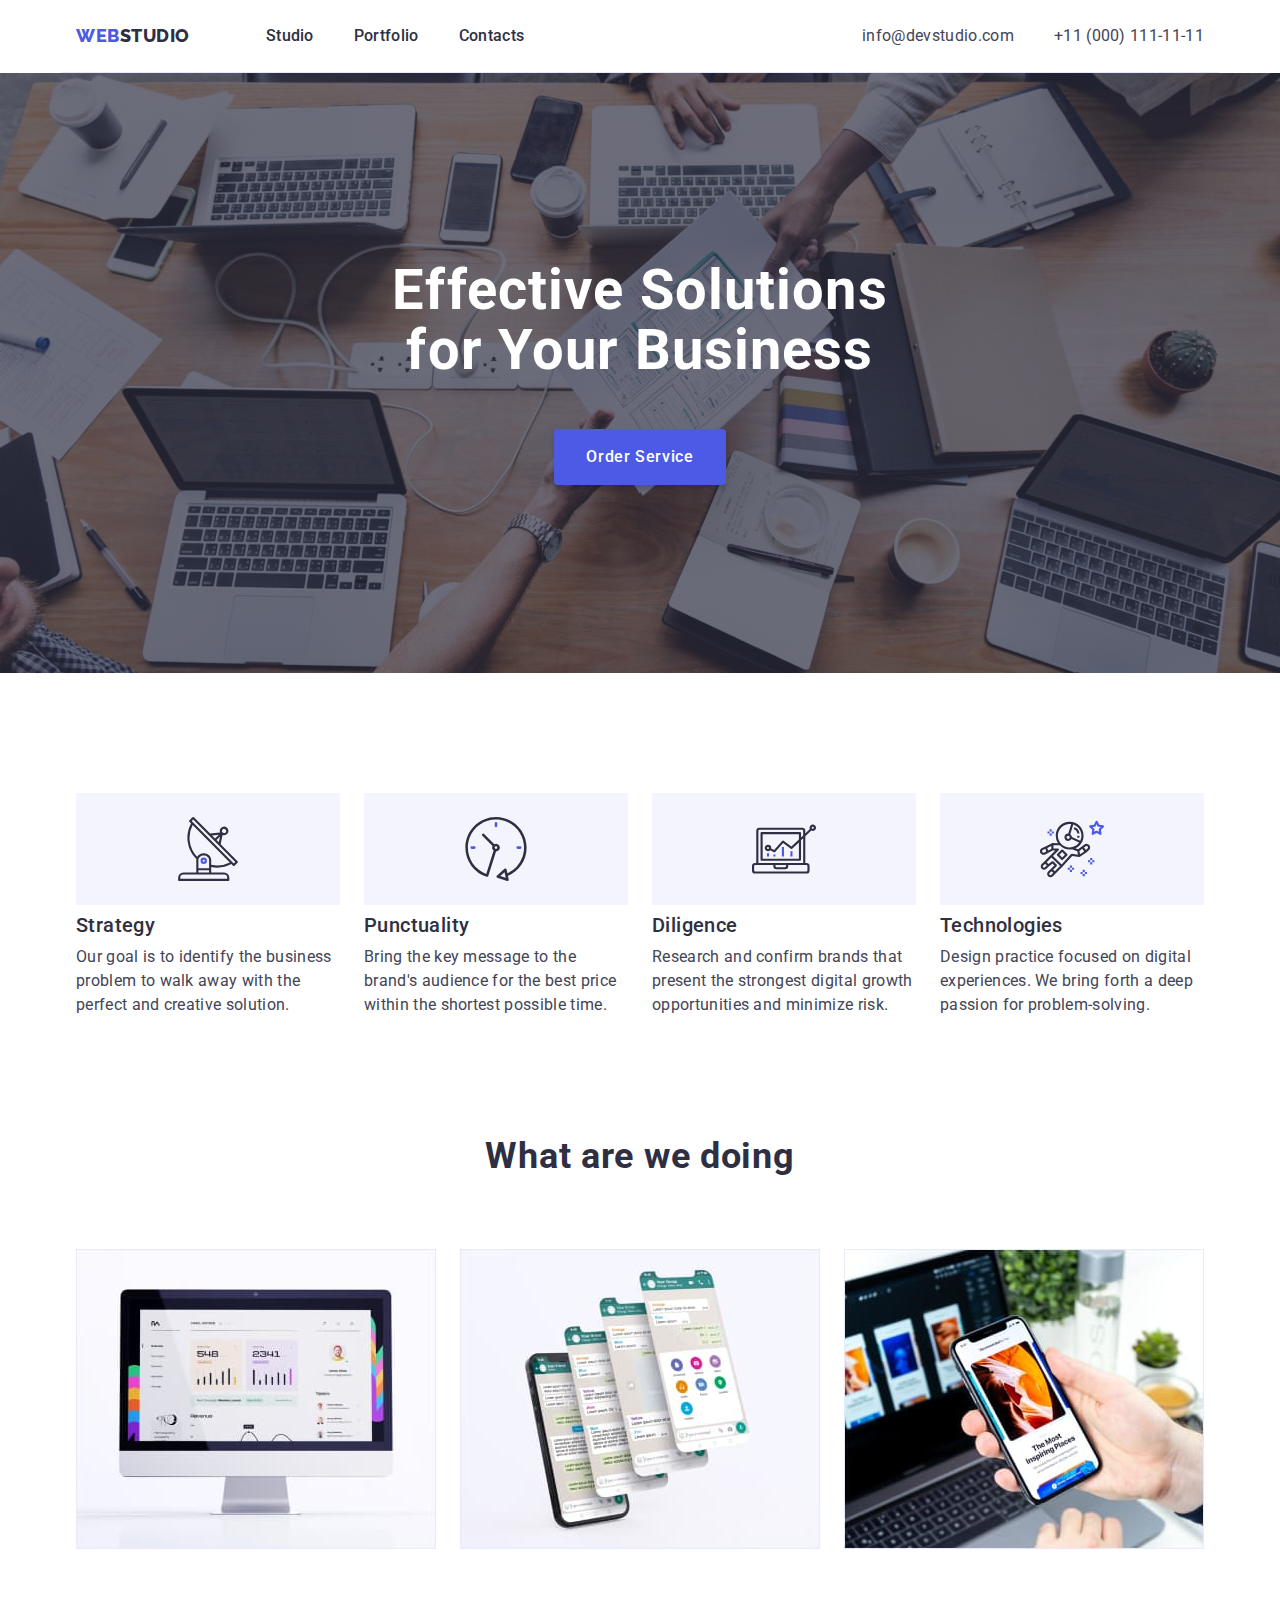
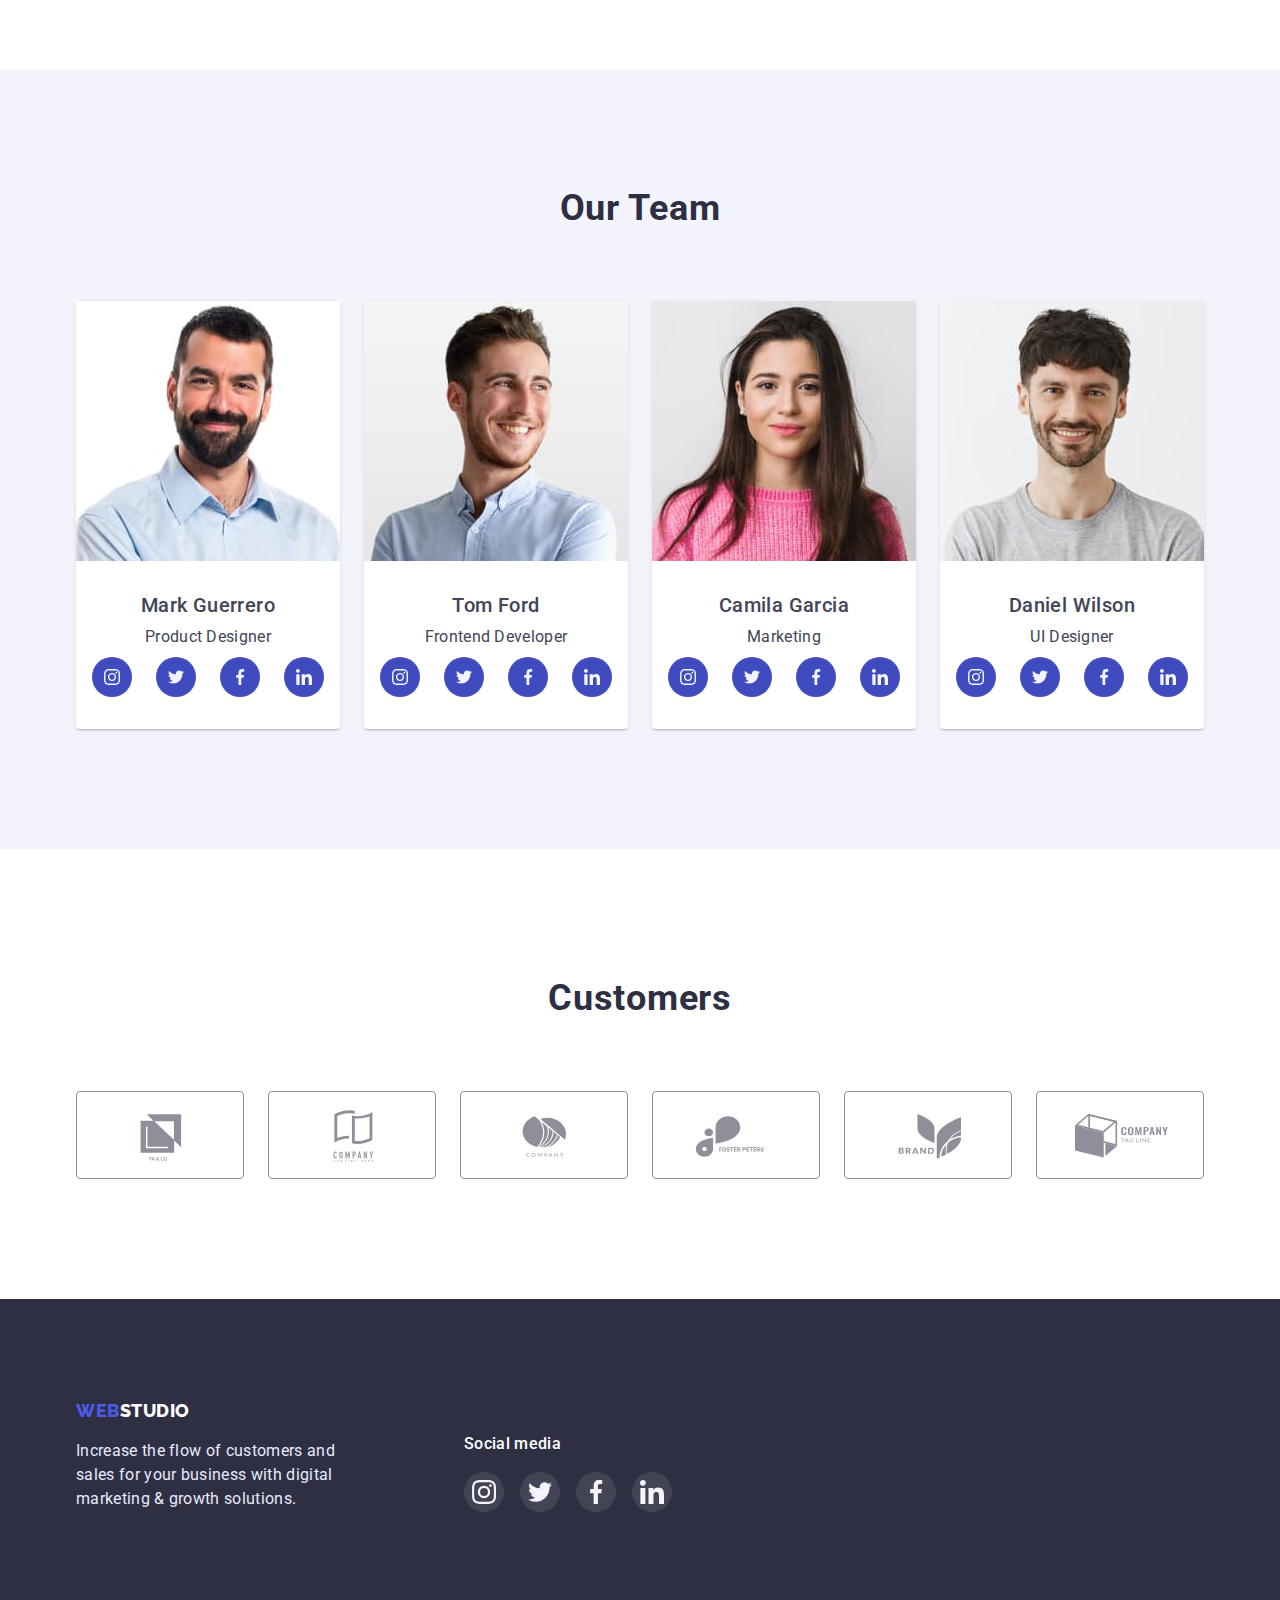
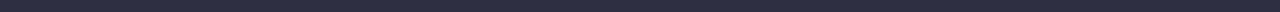
==== index.html @ 6de8f198 "version 1 homework" ====
<!DOCTYPE html>
<html lang="en">
  <head>
    <meta charset="UTF-8" />
    <meta http-equiv="X-UA-Compatible" content="IE=edge" />
    <meta name="viewport" content="width=device-width, initial-scale=1.0" />
    <link rel="preconnect" href="https://fonts.googleapis.com" />
    <link rel="preconnect" href="https://fonts.gstatic.com" crossorigin />
    <link
      href="https://fonts.googleapis.com/css2?family=Raleway:wght@800&family=Roboto:wght@400;500;700;900&display=swap"
      rel="stylesheet"
    />
    <link
      rel="stylesheet"
      href="https://cdnjs.cloudflare.com/ajax/libs/modern-normalize/1.1.0/modern-normalize.min.css"
    />
    <link rel="stylesheet" href="./css/styles.css" />
    <title>Main page</title>
  </head>
  <body>
    <header class="header">
      <div class="container main-nav">
        <nav class="nav">
          <a class="header-logo" href="./index.html"
            >Web<span class="logo-dark">Studio</span></a
          >
          <ul class="header-nav">
            <li class="nav-item">
              <a class="nav-link" href="">Studio</a>
            </li>
            <li class="nav-item">
              <a class="nav-link" href="./portfolio.html">Portfolio</a>
            </li>
            <li class="nav-item">
              <a class="nav-link" href="">Contacts</a>
            </li>
          </ul>
        </nav>
        <address class="address">
          <ul class="header-contacts">
            <li class="contact-item">
              <a class="contact-link" href="mailto:info@devstudio.com"
                >info@devstudio.com</a
              >
            </li>
            <li class="contact-item">
              <a class="contact-link" href="tel:+110001111111"
                >+11 (000) 111-11-11</a
              >
            </li>
          </ul>
        </address>
      </div>
    </header>
    <main>
      <section class="hero">
        <div class="container">
          <h1 class="hero-title">
            Effective Solutions<br />
            for Your Business
          </h1>
          <button class="hero-button" type="button">Order Service</button>
        </div>
      </section>
      <section class="advantages">
        <div class="container">
          <h2 hidden>Advantages</h2>

          <ul class="advantages-list">
            <li class="advantages-item">
              <div class="advantages-block">
                <svg class="advantages-icons">
                  <use
                    href="./images/icons/symbol-defs.svg#icon-antenna"
                    width="64px"
                    height="64px"
                  ></use>
                </svg>
              </div>
              <h3 class="advantages-title">Strategy</h3>
              <p class="advantages-text">
                Our goal is to identify the business problem to walk away with
                the perfect and creative solution.
              </p>
            </li>
            <li class="advantages-item">
              <div class="advantages-block">
                <svg class="advantages-icons">
                  <use
                    href="./images/icons/symbol-defs.svg#icon-clock"
                    width="64"
                    height="64"
                  ></use>
                </svg>
              </div>
              <h3 class="advantages-title">Punctuality</h3>
              <p class="advantages-text">
                Bring the key message to the brand's audience for the best price
                within the shortest possible time.
              </p>
            </li>
            <li class="advantages-item">
              <div class="advantages-block">
                <svg class="advantages-icons">
                  <use
                    href="./images/icons/symbol-defs.svg#icon-diagram"
                    width="64"
                    height="64"
                  ></use>
                </svg>
              </div>
              <h3 class="advantages-title">Diligence</h3>
              <p class="advantages-text">
                Research and confirm brands that present the strongest digital
                growth opportunities and minimize risk.
              </p>
            </li>
            <li class="advantages-item">
              <div class="advantages-block">
                <svg class="advantages-icons">
                  <use
                    href="./images/icons/symbol-defs.svg#icon-astronaut"
                    width="64"
                    height="64"
                  ></use>
                </svg>
              </div>
              <h3 class="advantages-title">Technologies</h3>
              <p class="advantages-text">
                Design practice focused on digital experiences. We bring forth a
                deep passion for problem-solving.
              </p>
            </li>
          </ul>
        </div>
      </section>
      <section class="services">
        <div class="container">
          <h2 class="services-title">What are we doing</h2>
          <ul class="services-list">
            <li class="services-item">
              <img src="./images/comp.jpg" alt="Computer" width="360" />
            </li>
            <li class="services-item">
              <img src="./images/app.jpg" alt="Application" width="360" />
            </li>
            <li class="services-item">
              <img src="./images/tel.jpg" alt="Telephone" width="360" />
            </li>
          </ul>
        </div>
      </section>
      <section class="employees">
        <div class="container">
          <h2 class="employees-title">Our Team</h2>
          <ul class="employees-list">
            <li class="employee-card">
              <img
                class="employee-avatar"
                src="./images/mark.jpg"
                alt="Mark"
                width="264"
              />
              <div class="employee-text">
                <h3 class="employee-name">Mark Guerrero</h3>
                <p class="employee-position">Product Designer</p>
                <ul class="employee-list">
                  <li class="social-item">
                    <a class="social-link" href="#">
                      <svg class="social-icon">
                        <use
                          href="./images/icons/symbol-defs.svg#icon-instagram"
                        ></use>
                      </svg>
                    </a>
                  </li>
                  <li class="social-item">
                    <a class="social-link" href="#">
                      <svg class="social-icon">
                        <use
                          href="./images/icons/symbol-defs.svg#icon-twitter"
                        ></use>
                      </svg>
                    </a>
                  </li>
                  <li class="social-item">
                    <a class="social-link" href="#">
                      <svg class="social-icon">
                        <use
                          href="./images/icons/symbol-defs.svg#icon-facebook"
                        ></use>
                      </svg>
                    </a>
                  </li>

                  <li class="social-item">
                    <a class="social-link" href="#">
                      <svg class="social-icon">
                        <use
                          href="./images/icons/symbol-defs.svg#icon-linkedin"
                        ></use>
                      </svg>
                    </a>
                  </li>
                </ul>
              </div>
            </li>
            <li class="employee-card">
              <img
                class="employee-avatar"
                src="./images/tom.jpg"
                alt="Tom"
                width="264"
              />
              <div class="employee-text">
                <h3 class="employee-name">Tom Ford</h3>
                <p class="employee-position">Frontend Developer</p>
                <ul class="employee-list">
                  <li class="social-item">
                    <a class="social-link" href="#">
                      <svg class="social-icon">
                        <use
                          href="./images/icons/symbol-defs.svg#icon-instagram"
                        ></use>
                      </svg>
                    </a>
                  </li>
                  <li class="social-item">
                    <a class="social-link" href="#">
                      <svg class="social-icon">
                        <use
                          href="./images/icons/symbol-defs.svg#icon-twitter"
                        ></use>
                      </svg>
                    </a>
                  </li>

                  <li class="social-item">
                    <a class="social-link" href="#">
                      <svg class="social-icon">
                        <use
                          href="./images/icons/symbol-defs.svg#icon-facebook"
                        ></use>
                      </svg>
                    </a>
                  </li>

                  <li class="social-item">
                    <a class="social-link" href="#">
                      <svg class="social-icon">
                        <use
                          href="./images/icons/symbol-defs.svg#icon-linkedin"
                        ></use>
                      </svg>
                    </a>
                  </li>
                </ul>
              </div>
            </li>
            <li class="employee-card">
              <img
                class="employee-avatar"
                src="./images/camila.jpg"
                alt="Camila"
                width="264"
              />
              <div class="employee-text">
                <h3 class="employee-name">Camila Garcia</h3>
                <p class="employee-position">Marketing</p>
                <ul class="employee-list">
                  <li class="social-item">
                    <a class="social-link" href="#">
                      <svg class="social-icon">
                        <use
                          href="./images/icons/symbol-defs.svg#icon-instagram"
                        ></use>
                      </svg>
                    </a>
                  </li>
                  <li class="social-item">
                    <a class="social-link" href="#">
                      <svg class="social-icon">
                        <use
                          href="./images/icons/symbol-defs.svg#icon-twitter"
                        ></use>
                      </svg>
                    </a>
                  </li>

                  <li class="social-item">
                    <a class="social-link" href="#">
                      <svg class="social-icon">
                        <use
                          href="./images/icons/symbol-defs.svg#icon-facebook"
                        ></use>
                      </svg>
                    </a>
                  </li>

                  <li class="social-item">
                    <a class="social-link" href="#">
                      <svg class="social-icon">
                        <use
                          href="./images/icons/symbol-defs.svg#icon-linkedin"
                        ></use>
                      </svg>
                    </a>
                  </li>
                </ul>
              </div>
            </li>
            <li class="employee-card">
              <img
                class="employee-avatar"
                src="./images/daniel.jpg"
                alt="Daniel"
                width="264"
              />
              <div class="employee-text">
                <h3 class="employee-name">Daniel Wilson</h3>
                <p class="employee-position">UI Designer</p>
                <ul class="employee-list">
                  <li class="social-item">
                    <a class="social-link" href="#">
                      <svg class="social-icon">
                        <use
                          href="./images/icons/symbol-defs.svg#icon-instagram"
                        ></use>
                      </svg>
                    </a>
                  </li>
                  <li class="social-item">
                    <a class="social-link" href="#">
                      <svg class="social-icon">
                        <use
                          href="./images/icons/symbol-defs.svg#icon-twitter"
                        ></use>
                      </svg>
                    </a>
                  </li>

                  <li class="social-item">
                    <a class="social-link" href="#">
                      <svg class="social-icon">
                        <use
                          href="./images/icons/symbol-defs.svg#icon-facebook"
                        ></use>
                      </svg>
                    </a>
                  </li>

                  <li class="social-item">
                    <a class="social-link" href="#">
                      <svg class="social-icon">
                        <use
                          href="./images/icons/symbol-defs.svg#icon-linkedin"
                        ></use>
                      </svg>
                    </a>
                  </li>
                </ul>
              </div>
            </li>
          </ul>
        </div>
      </section>
      <section class="customers">
        <div class="container">
          <h2 class="customers-title">Customers</h2>
          <ul class="customers-list">
            <li class="customers-item">
              <a class="customers-link" href="#">
                <svg class="customers-icon">
                  <use href="./images/icons/symbol-defs.svg#icon-yaandco"></use>
                </svg>
              </a>
            </li>
            <li class="customers-item">
              <a class="customers-link" href="#">
                <svg class="customers-icon">
                  <use href="./images/icons/symbol-defs.svg#icon-company"></use>
                </svg>
              </a>
            </li>
            <li class="customers-item">
              <a class="customers-link" href="#">
                <svg class="customers-icon">
                  <use href="./images/icons/symbol-defs.svg#icon-cth"></use>
                </svg>
              </a>
            </li>
            <li class="customers-item">
              <a class="customers-link" href="#">
                <svg class="customers-icon">
                  <use href="./images/icons/symbol-defs.svg#icon-foster"></use>
                </svg>
              </a>
            </li>
            <li class="customers-item">
              <a class="customers-link" href="#">
                <svg class="customers-icon">
                  <use href="./images/icons/symbol-defs.svg#icon-brand"></use>
                </svg>
              </a>
            </li>
            <li class="customers-item">
              <a class="customers-link" href="#">
                <svg class="customers-icon">
                  <use href="./images/icons/symbol-defs.svg#icon-tagline"></use>
                </svg>
              </a>
            </li>
          </ul>
        </div>
      </section>
    </main>
    <footer class="footer">
      <div class="container">
        <div class="bottom-container">
          <a class="footer-logo" href="./index.html"
            >Web<span class="logo-light">Studio</span></a
          >
          <p class="footer-text">
            Increase the flow of customers and sales for your business with
            digital marketing & growth solutions.
          </p>
        </div>
        <div class="footeer-social">
          <h3 class="social-title">Social media</h3>
          <ul class="footer-list">
            <li class="footer-item">
              <a class="footer-link" href="#">
                <svg class="footer-icon">
                  <use
                    href="./images/icons/symbol-defs.svg#icon-instagram"
                  ></use>
                </svg>
              </a>
            </li>
            <li class="footer-item">
              <a class="footer-link" href="#">
                <svg class="footer-icon">
                  <use href="./images/icons/symbol-defs.svg#icon-twitter"></use>
                </svg>
              </a>
            </li>
            <li class="footer-item">
              <a class="footer-link" href="#">
                <svg class="footer-icon">
                  <use
                    href="./images/icons/symbol-defs.svg#icon-facebook"
                  ></use>
                </svg>
              </a>
            </li>
            <li class="footer-item">
              <a class="footer-link" href="#">
                <svg class="footer-icon">
                  <use
                    href="./images/icons/symbol-defs.svg#icon-linkedin"
                  ></use>
                </svg>
              </a>
            </li>
          </ul>
        </div>
      </div>
    </footer>
  </body>
</html>
---- css/styles.css ----
:root {
  --primary-brand: #4d5ae5;
  --pressed-state: #404bbf;
  --dark: #2e2f42;
  --success: #31d0aa;
  --text: #434455;
  --subtle-text: #8e8f99;
  --accent: #e7e9fc;
  --light: #f4f4fd;
  --modal-overlay: #2e2f42;
  --hero-background: #2e2f42;
  --background: #ffffff;
}
body {
  font-family: Roboto, sans-serif;
  color: var(--text);
  margin: 0;
}
h1,
h2,
h3,
p,
ul {
  margin: 0;
  padding: 0;
}
img {
  display: block;
  max-width: 100%;
  height: auto;
}
.container {
  max-width: 1158px;
  width: 100%;
  padding: 0 15px;
  margin: 0 auto;
}

.header {
}
.main-nav {
  display: flex;
  align-items: center;
  border-bottom: 1px solid #e7e9fc;
}
.nav {
  display: flex;
  align-items: center;
}

.header-logo {
  margin-right: 76px;
  padding-top: 24px;
  padding-bottom: 24px;
  color: var(--primary-brand);
  font-family: Raleway, sans-serif;
  font-weight: 800;
  font-size: 18px;
  line-height: 1.33;
  letter-spacing: 0.03em;
  text-decoration: none;
  text-transform: uppercase;
}
.logo-dark {
  color: var(--dark);
}
.logo-light {
  font-weight: 800;
  font-size: 18px;
  line-height: 1.33;
  color: var(--background);
}
.header-nav {
  list-style: none;
  display: flex;

  display: flex;
  flex-direction: row;
  align-items: flex-start;
  padding: 0px;
  gap: 40px;
  margin-top: 0;
  margin-bottom: 0;
}
.nav-link {
  font-weight: 500;
  font-size: 16px;
  line-height: 1.5;
  letter-spacing: 0.02em;
  color: var(--dark);
  text-decoration: none;
  padding-top: 24px;
  padding-bottom: 24px;
}

.nav-link:hover {
  color: var(--pressed-state);
}
.nav-link:focus {
  color: var(--pressed-state);
}
.address {
  margin-left: auto;
  font-style: normal;
}
.header-contacts {
  list-style: none;
  display: flex;
  padding-left: 0;
  margin-top: 0;
  margin-bottom: 0;
}
.contact-item:not(:last-child) {
  margin-right: 40px;
}
.contact-link {
  font-size: 16px;
  line-height: 1.5;
  color: var(--text);
  text-decoration: none;
  letter-spacing: 0.02em;
  padding-top: 24px;
  padding-bottom: 24px;
}
.contact-link:hover {
  color: var(--pressed-state);
}
.contact-link:focus {
  color: var(--pressed-state);
}

.hero {
  background-image: linear-gradient(
      0deg,
      rgba(46, 47, 66, 0.7),
      rgba(46, 47, 66, 0.7)
    ),
    url('../images/people-office.jpg');
  background-repeat: no-repeat;
  background-position: center;
  background-size: cover;
  height: 600px;
  max-width: 1440px;
  margin: 0 auto;
  padding-bottom: 188px;
  padding-top: 188px;
  text-align: center;
}
.hero-title {
  color: var(--background);
  font-size: 56px;
  line-height: 1.07;
  letter-spacing: 0.02em;
  margin-bottom: 48px;
  margin-top: 0;
}
.hero-button {
  background: var(--primary-brand);
  color: var(--background);
  font-weight: 500;
  font-size: 16px;
  line-height: 1.5;
  border: none;
  box-shadow: 0px 4px 4px rgba(0, 0, 0, 0.15);
  border-radius: 4px;
  cursor: pointer;
  font-family: inherit;
  letter-spacing: 0.04em;
  padding: 16px 32px;
}
.hero-button:hover {
  background-color: var(--pressed-state);
}
.hero-button:focus {
  background-color: var(--pressed-state);
}
.advantages {
  background-color: var(--background);
  padding-top: 120px;
  padding-bottom: 120px;
}
.advantages-list {
  list-style: none;
  display: flex;
  padding-left: 0;

  margin-bottom: 0;
}
.advantages-item {
  width: calc((100% - 72px) / 4);
}
.advantages-item:not(:last-child) {
  margin-right: 24px;
}
.advantages-block {
  display: flex;
  justify-content: center;
  width: 264px;
  height: 112px;
  background-color: var(--light);
  align-items: center;
  margin-bottom: 8px;
}
.advantages-icons {
  width: 64px;
  height: 64px;
}
.advantages-title {
  font-weight: 500;
  font-size: 20px;
  line-height: 1.2;
  color: var(--dark);
  letter-spacing: 0.02em;
  margin-top: 0;
  margin-bottom: 8px;
}
.advantages-text {
  font-size: 16px;
  line-height: 1.5;
  color: var(--text);
  letter-spacing: 0.02em;
  margin-top: 0;
  margin-bottom: 0;
}
.services {
  background-color: var(--background);
  padding-bottom: 120px;
  text-align: center;
}
.services-title {
  font-size: 36px;
  line-height: 1.11;
  color: var(--dark);
  letter-spacing: 0.02em;

  margin-bottom: 72px;
  margin-top: 0;
}
.services-list {
  list-style: none;
  display: flex;
  justify-content: space-between;
  padding-left: 0;
  margin-top: 0px;
  margin-bottom: 0px;
}
.services-item {
  width: 360px;
}
.employees {
  background-color: var(--light);
  padding-top: 120px;
  padding-bottom: 120px;
  text-align: center;
}
.employees-title {
  font-size: 36px;
  line-height: 1.11;
  color: var(--dark);
  letter-spacing: 0.02em;
  margin-bottom: 72px;
  margin-top: 0;
}
.employees-list {
  list-style: none;
  display: flex;
  justify-content: space-between;
  padding-left: 0;
  margin-top: 0;
  margin-bottom: 0;
}
.employee-card {
  background-color: var(--background);
  box-shadow: 0px 1px 6px rgba(46, 47, 66, 0.08),
    0px 1px 1px rgba(46, 47, 66, 0.16), 0px 2px 1px rgba(46, 47, 66, 0.08);
  border-radius: 0px 0px 4px 4px;
}
.employee-avatar {
}
.employee-text {
  padding: 32px 16px;
}
.employee-name {
  font-weight: 500;
  font-size: 20px;
  line-height: 1.2;
  letter-spacing: 0.02em;
  margin-top: 0;
  margin-bottom: 8px;
}
.employee-position {
  font-size: 16px;
  line-height: 1.5;
  letter-spacing: 0.02em;
  margin-top: 0;
}
.employee-list {
  list-style: none;
  display: flex;
  flex-direction: row;
  justify-content: center;
  align-items: center;
  gap: 24px;
  margin-top: 8px;
}
.social-item {
  width: 40px;
  height: 40px;
}
.social-link {
  background-color: var(--pressed-state);
  width: 100%;
  height: 100%;
  border-radius: 50%;
  display: flex;
  justify-content: center;
  align-items: center;
}
.social-icon {
  width: 16px;
  height: 16px;
  background-position: center;
  background-size: cover;
  background-repeat: no-repeat;
}
.customers {
  padding-top: 130px;
  padding-bottom: 120px;
  text-align: center;
}
.customers-title {
  margin-bottom: 72px;
  font-size: 36px;
  line-height: 1.11;
  color: var(--dark);
  letter-spacing: 0.02em;
  margin-bottom: 72px;
  margin-top: 0;
}
.customers-list {
  list-style: none;
  display: flex;
  flex-direction: row;
  justify-content: center;
  align-items: center;
  gap: 24px;
  flex-basis: calc((100% - 5 * 24px) / 6);
}
.customers-item {
  width: 168px;
  height: 88px;
}
.customers-link {
  display: flex;
  justify-content: center;
  align-items: center;
  width: 100%;
  height: 100%;
  border: 1px solid var(--subtle-text);
  border-radius: 4px;
  fill: var(--subtle-text);
}
.customers-icon {
  width: 102px;
  height: 56px;
}
.footer {
  background-color: var(--dark);
  padding-top: 100px;
  padding-bottom: 100px;
  display: flex;
  flex-direction: row;
  gap: 120px;
  justify-content: center;
  align-items: center;
}
.bottom-container {
  width: 264px;
  height: 110px;
  display: inline-block;
  margin-right: 120px;
}
.footer-logo {
  color: var(--primary-brand);
  font-family: Raleway, sans-serif;
  font-weight: 800;
  font-size: 18px;
  line-height: 1.33;
  letter-spacing: 0.03em;
  text-decoration: none;
  text-transform: uppercase;
}
.footer-text {
  font-size: 16px;
  line-height: 1.5;
  color: var(--accent);
  letter-spacing: 0.02em;
  margin-bottom: 0;
  margin-top: 16px;
  max-width: 264px;
}
.footeer-social {
  width: 208px;
  height: 80px;
  display: inline-block;
}
.social-title {
  font-weight: 500;
  font-size: 16px;
  line-height: 24px;
  letter-spacing: 0.02em;
  color: #ffffff;
  margin-bottom: 16px;
}
.footer-list {
  list-style: none;
  display: flex;
  flex-direction: row;
  justify-content: center;
  align-items: center;
  gap: 16px;
}
.footer-item {
}
.footer-link {
  width: 40px;
  height: 40px;
  display: flex;
  justify-content: center;
  align-items: center;
  border-radius: 50%;
  background-color: rgba(255, 255, 255, 0.1);
}
.footer-icon {
  width: 24px;
  height: 24px;
}

.main {
  padding-top: 96px;
  padding-bottom: 120px;
}
.main-title {
}
.main-list {
  list-style: none;
  display: flex;
  align-items: flex-start;
  padding-left: 0;
  justify-content: center;
  margin-bottom: 72px;
}
.main-list-item {
}
.main-list-item:not(:last-child) {
  margin-right: 24px;
}
.list-btn {
  background-color: var(--light);
  border: 1px solid #e7e9fc;
  border-radius: 4px;
  font-weight: 500;
  font-size: 16px;
  line-height: 1.5;
  letter-spacing: 0.04em;
  color: var(--primary-brand);
  font-family: inherit;
  padding: 12px 24px;
  white-space: nowrap;
}
.list-btn:hover {
  background-color: var(--pressed-state);
  box-shadow: 0px 3px 1px rgba(0, 0, 0, 0.1), 0px 2px 1px rgba(0, 0, 0, 0.08),
    0px 2px 2px rgba(0, 0, 0, 0.12);
  border-radius: 4px;
  color: var(--background);
  cursor: pointer;
}
.list-btn:focus {
  background-color: var(--pressed-state);
  box-shadow: 0px 3px 1px rgba(0, 0, 0, 0.1), 0px 2px 1px rgba(0, 0, 0, 0.08),
    0px 2px 2px rgba(0, 0, 0, 0.12);
  border-radius: 4px;
  color: var(--background);
  cursor: pointer;
}
.main-cards {
  list-style: none;
  display: flex;
  flex-wrap: wrap;
  padding-left: 0;
  margin-left: calc(-1 * 24px);
  margin-top: calc(-1 * 48px);
}

.projects {
  flex-basis: calc((100% - 3 * 24px) / 3);
  margin-left: 24px;
  margin-top: 48px;
}
.projects:nth-last-child(-n + 3) {
  margin-bottom: 0;
}
.projects-link {
  text-decoration: none;
}

.projects-icon {
}
.projects-text {
  padding-top: 32px;
  padding-bottom: 32px;
  padding-left: 16px;
  border-bottom: 1px solid #e7e9fc;
  border-right: 1px solid #e7e9fc;
  border-left: 1px solid #e7e9fc;
}
.projects-title {
  font-weight: 500;
  font-size: 20px;
  line-height: 1.2;
  letter-spacing: 0.02em;
  color: var(--dark);
  margin-bottom: 8px;
}
.projects-description {
  font-size: 16px;
  line-height: 1.5;
  letter-spacing: 0.02em;
  color: var(--text);
}
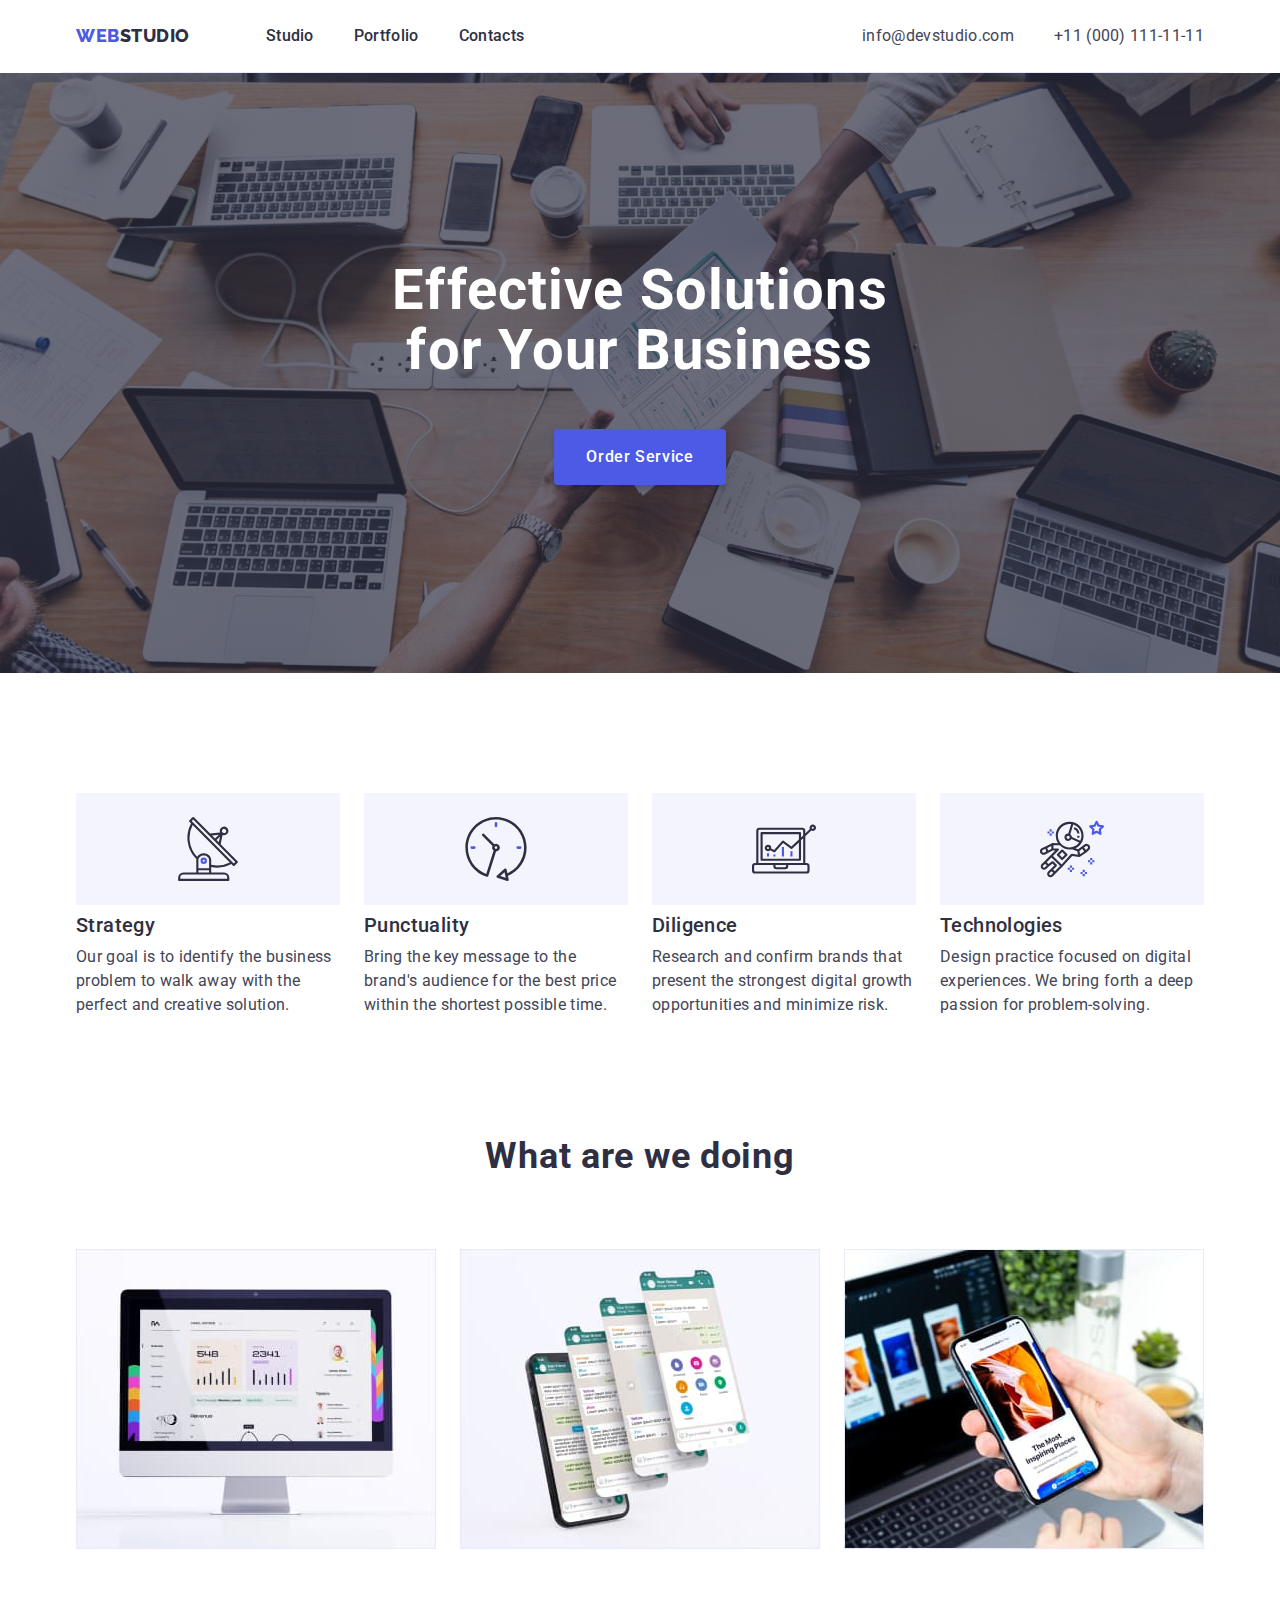
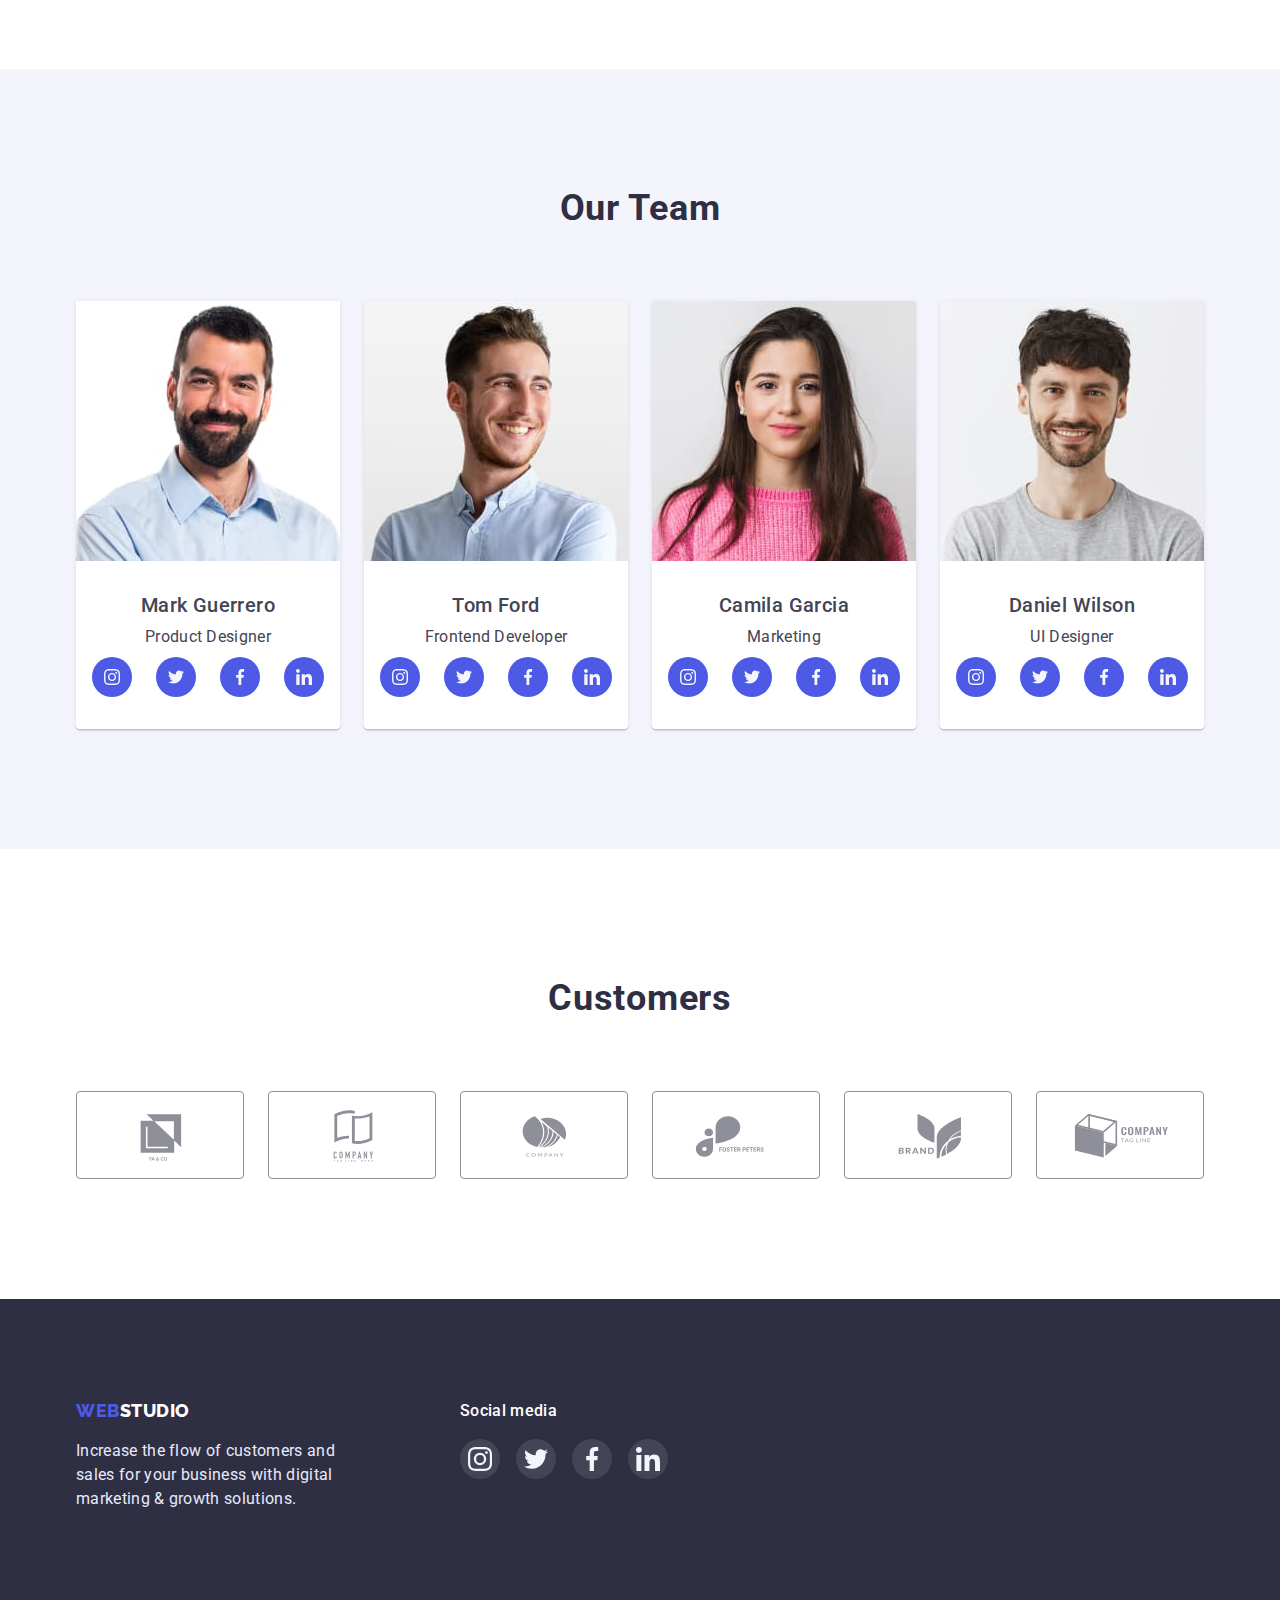
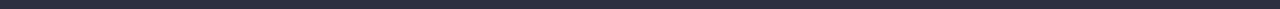
==== commit 26954d69: "update styles.css" ====
--- a/index.html
+++ b/index.html
@@ -415,7 +415,7 @@
       </section>
     </main>
     <footer class="footer">
-      <div class="container">
+      <div class="footer-container">
         <div class="bottom-container">
           <a class="footer-logo" href="./index.html"
             >Web<span class="logo-light">Studio</span></a
--- a/css/styles.css
+++ b/css/styles.css
@@ -308,13 +308,17 @@
   height: 40px;
 }
 .social-link {
-  background-color: var(--pressed-state);
+  background-color: var(--primary-brand);
   width: 100%;
   height: 100%;
   border-radius: 50%;
   display: flex;
   justify-content: center;
   align-items: center;
+}
+.social-link:hover,
+.social-link:focus {
+  background-color: var(--pressed-state);
 }
 .social-icon {
   width: 16px;
@@ -357,22 +361,33 @@
   width: 100%;
   height: 100%;
   border: 1px solid var(--subtle-text);
+
   border-radius: 4px;
-  fill: var(--subtle-text);
+}
+.customers-link:hover,
+.customers-link:focus {
+  border: 1px solid var(--pressed-state);
+  fill: var(--pressed-state);
 }
 .customers-icon {
   width: 102px;
   height: 56px;
+}
+.customers-icon:hover {
 }
 .footer {
   background-color: var(--dark);
   padding-top: 100px;
   padding-bottom: 100px;
+}
+.footer-container {
+  max-width: 1158px;
+  width: 100%;
+  padding: 0 15px;
+  margin: 0 auto;
   display: flex;
   flex-direction: row;
-  gap: 120px;
-  justify-content: center;
-  align-items: center;
+  align-items: flex-start;
 }
 .bottom-container {
   width: 264px;
@@ -431,6 +446,10 @@
   border-radius: 50%;
   background-color: rgba(255, 255, 255, 0.1);
 }
+.footer-link:hover,
+.footer-link:focus {
+  background-color: #31d0aa;
+}
 .footer-icon {
   width: 24px;
   height: 24px;
